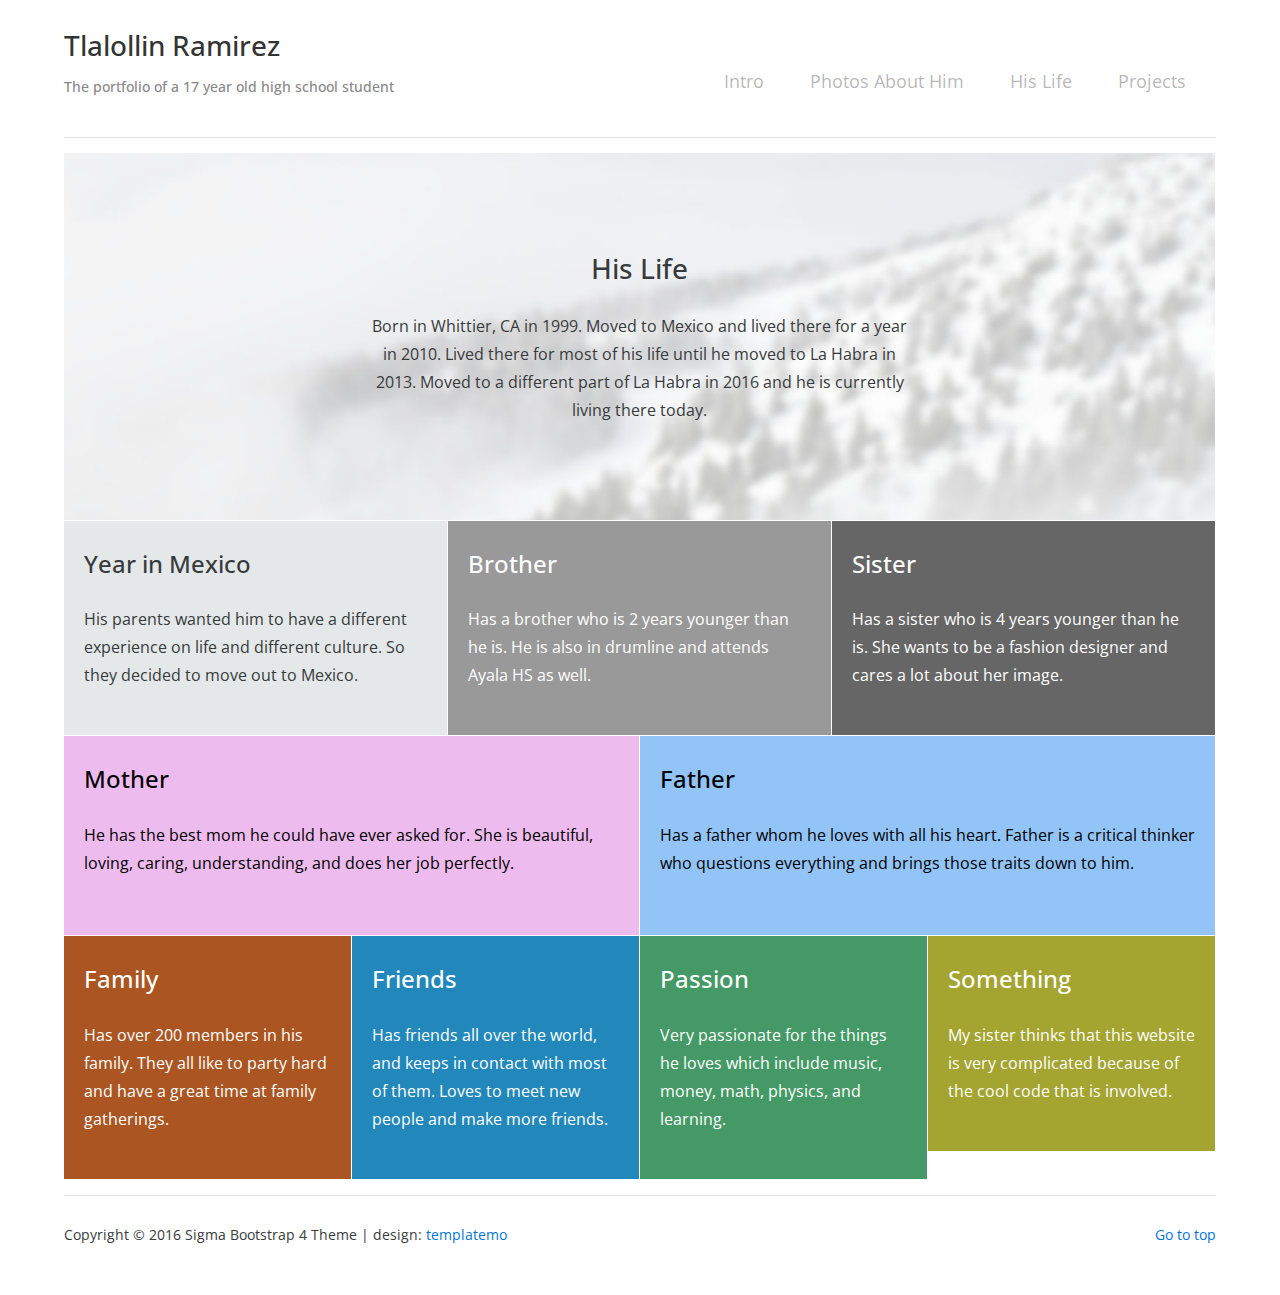
==== his life.html @ bd520f31 "new shit" ====
<!--This is the heading part------------------------------------------------------------------------------>

<html lang="en">
    
<head>
    <meta charset="UTF-8">
    <meta http-equiv="X-UA-Compatible" content="IE=edge">
    <meta name="viewport" content="width=device-width, initial-scale=1.0">
    
    <link rel="stylesheet" type="text/css" href="https://fonts.googleapis.com/css?family=Open+Sans:300,400,600,700,400italic">
    <link rel="stylesheet" type="text/css" href="css/bootstrap.min.css">
    <link rel="stylesheet" type="text/css" href="css/ekko-lightbox.min.css">
    <link rel="stylesheet" type="text/css" href="font-awesome/css/font-awesome.min.css">
    <link rel="stylesheet" type="text/css" href="css/style.css">
    
    <title>Mr. T</title>
</head>


<body>

<header id="top">

	<div class="container-fluid">
    
        <div class="row">
        
            <div class="col-lg-4 col-md-12 site-title">
                <h1>Tlalollin Ramirez</h1>
                <h2>The portfolio of a 17 year old high school student</h2>
                
            </div>
            
            <div class="col-lg-8 col-md-12 main-menu">
                
                <nav class="navbar navbar-light">
                  <ul class="nav navbar-nav single-page-nav">
                    <li class="nav-item">
                      <a class="nav-link" href="#home">Intro</a>
                    </li>
                    <li class="nav-item">
                      <a class="nav-link" href="#gallery">Photos About Him</a>
                    </li>
                    <li class="nav-item">
                      <a class="nav-link" href="his life.html">His Life</a>
                    </li>
                    <li class="nav-item">
                      <a class="nav-link" href="projects.html">Projects</a>
                    </li>
                  </ul>
                </nav>
              
            </div>
            
        </div>
        
        <div class="row">
            <div class="col-md-12">
            	<hr class="sigma-hr">
            </div>
        </div>

    </div>
    
</header>







<!--This is the "His Life" section-------------------------------------------------------------------------------------------------------------------->

<section id="about">

	<div class="container-fluid">
    
    	<div class="row sigma-section-header">
        	<div class="col-md-offset-2 col-lg-offset-3 col-lg-6 col-md-8 col-sm-12 text-center">
        		<h1>His Life</h1>
                <p>Born in Whittier, CA in 1999. Moved to Mexico and lived there for a year in 2010. Lived there for most of his
                life until he moved to La Habra in 2013. Moved to a different part of La Habra in 2016 and he is currently living there today.</p>
            </div>
        </div>

        <div class="row single-page-nav">
        
        	<div class="sigma-content col-lg-4 col-md-6 sigma-bg-lightgray">
            	<h2>Year in Mexico</h2>
            	<p>His parents wanted him to have a different experience on life and different culture. So they decided to move out to Mexico.</p>
            </div>
            <div class="sigma-content col-lg-4 col-md-6 sigma-bg-gray">
            	<h2>Brother</h2>
            	<p>Has a brother who is 2 years younger than he is. He is also in drumline and attends Ayala HS as well.</p>
            </div>
            <div class="sigma-content col-lg-4 col-md-12 sigma-bg-darkgray">
            	<h2>Sister</h2>
            	<p>Has a sister who is 4 years younger than he is. She wants to be a fashion designer and cares a lot about her image.</p>
            </div>
        
        	<div class="sigma-content col-lg-6 col-md-6 sigma-bg-pink">
            	<h2>Mother</h2>
            	<p>He has the best mom he could have ever asked for. She is beautiful, loving, caring, understanding, and does her job perfectly.</p>
            </div>
            <div class="sigma-content col-lg-6 col-md-6 sigma-bg-lightblue">
            	<h2>Father</h2>
            	<p>Has a father whom he loves with all his heart. Father is a critical thinker who questions everything and brings those traits down to him.</p>
            </div>
        
        	<div class="sigma-content col-lg-3 col-md-6 sigma-bg-red">
            	<h2>Family</h2>
            	<p>Has over 200 members in his family. They all like to party hard and have a great time at family gatherings.</p>
            </div>
            <div class="sigma-content col-lg-3 col-md-6 sigma-bg-blue">
            	<h2>Friends</h2>
            	<p>Has friends all over the world, and keeps in contact with most of them. Loves to meet new people and make more friends.</p>
            </div>
            <div class="sigma-content col-lg-3 col-md-6 sigma-bg-green">
            	<h2>Passion</h2>
            	<p>Very passionate for the things he loves which include music, money, math, physics, and learning.</p>
            </div>
            <div class="sigma-content col-lg-3 col-md-6 sigma-bg-yellow">
            	<h2>Something</h2>
            	<p>My sister thinks that this website is very complicated because of the cool code that is involved.</p>
            </div> 
            
        </div>
        
	</div>
    
</section>




<!--The ending part---------------------------------------------------------------------------------------------------------------->

<footer>

	<div class="container-fluid">
    
    	<div class="row">
            <div class="col-md-12">
            	<hr class="sigma-hr">
            </div>
        </div>

        <div class="row">
        	<div class="sigma-copyright col-lg-8">
            	<p>Copyright © 2016 Sigma Bootstrap 4 Theme
                    
                    | design: <a rel="nofollow" href="http://www.templatemo.com" target="_parent">templatemo</a></p>
            </div>
            
            <div class="sigma-copyright col-lg-4 single-page-nav text-right">
            	<p><a href="#top">Go to top</a></p>
            </div>
        </div>
        
    </div>   

</footer>

</body>
</html>
---- css/style.css ----
/* 

Sigma Template

http://www.templatemo.com/tm-479-sigma

*/

body {
    font-family: 'Open Sans', sans-serif;
	font-size: 19px;
	font-weight: normal;
	line-height: 34px;
}

h1 {
	font-size: 34px;
}

h2 {
	font-size: 30px;
}

.container-fluid {
	margin-left: 5%;
	margin-right: 5%;
}

.sigma-icon {
	font-size: 72px;
	padding: 30px;
}

.contact-icon {
	font-size: 30px;
	padding: 0 20px 0 0;
	min-width: 50px;
}

.site-title {
	padding: 0;
	margin-top: 30px;
	margin-bottom: 20px;
}

.site-title h1 {
	color: #333;
}

.site-title h2 {
	color: #888;
	font-size: 16px;
	padding-top: 20px;
}

.text-center {
	text-align: center;
}
.text-right {
	text-align: right;
}

.main-menu {
	margin-top: 60px;
}

.navbar {
	float: right;
	padding: 0 !important;
	margin: 0 !important;
}

.nav-link {
	padding: 10px 15px;
	font-size: 18px;
}

.sigma-hr {
   	margin: 15px -15px !important;
}

.sigmapad {
	padding: 0 1px 1px 0 !important;
	margin: 0 !important;
}

.sigmano {
	padding: 0 !important;
	margin: 0 !important;
}

.sigma-home h1 {
	font-size: 48px;
}
.sigma-home p {
	font-size: 24px;
	color: #555;
	line-height: 44px;
}
.sigma-home {
	padding: 0px;
	padding-top: 150px;
	padding-bottom: 150px;
	background: url(../images/tm-sigma-00.jpg) no-repeat center center fixed; 
	-webkit-background-size: cover;
	-moz-background-size: cover;
	-o-background-size: cover;
	background-size: cover;
	border-right: 1px solid #fff;
	border-bottom: 1px solid #fff;
}

.space40 {
	margin-bottom: 40px;
}

.sigma-start {
	margin: 10px;
	padding: 16px 40px;
	min-width: 200px;
	font-size: 22px;
}

.sigma-content {
	padding: 60px 40px;
	border-right: 1px solid #fff;
	border-bottom: 1px solid #fff;
	min-height: 280px;
}

.sigma-section-header {
	padding: 0px;
	padding-top: 100px;
	padding-bottom: 80px;
	background: url(../images/tm-sigma-00.jpg) no-repeat center center fixed; 
	-webkit-background-size: cover;
	-moz-background-size: cover;
	-o-background-size: cover;
	background-size: cover;
	border-right: 1px solid #fff;
	border-bottom: 1px solid #fff;
}

.sigma-home p, .sigma-content p, .sigma-section-header p {
	padding: 20px 0 0 0;
}

.form-group {
	margin: 20px 0;
}

/* Sigma BG Colors --- BEGIN */

.sigma-bg-lightgray {
	background-color: #E4E8E8;
}

.sigma-bg-gray {
	background-color: #999;
	color: #FFF;
}

.sigma-bg-darkgray {
	background-color: #666;
	color: #FFF;
}

.sigma-bg-black {
	background-color: #444;
	color: #FFF;
}

.sigma-bg-blue {
	background-color: #28B;
	color: #FFF;
}

.sigma-bg-red {
	background-color: #A52;
	color: #FFF;
}

.sigma-bg-pink {
	background-color: #EBE;
	color: #000;
}

.sigma-bg-lightblue {
	background-color: #92C4F8;
	color: #000;
}

.sigma-bg-yellow {
	background-color: #A4A430;
	color: #FFF;
}

.sigma-bg-green {
	background-color: #496;
	color: #FFF;
}

/* Sigma BG Colors --- END */

.sigma-copyright {
	margin: 0;
	padding: 10px 0 30px 0;
	font-size: 14px;
}

@media (max-width:1330px) {
	body {
		font-size: 16px;
		line-height: 28px;
	}
	h1 {
		font-size: 28px;
	}
	
	h2 {
		font-size: 24px;
	}
	.sigma-icon {
		font-size: 48px;
		padding: 20px;
	}
	.site-title h2 {
		font-size: 14px;
		padding-top: 10px;
	}
	.sigma-content {
		padding: 30px 20px;
		min-height: 200px;
	}
	.sigma-home h1 {
		font-size: 40px;
	}
	.sigma-home p {
		font-size: 18px;
		line-height: 36px;
	}
}

@media (max-width:990px) {
	.main-menu {
		margin: 0px;
	}
}

@media (max-width:767px) {
	.nav-link {
		padding: 5px 10px;
		font-size: 16px;
	}
	.sigma-home h1 {
		font-size: 30px;
	}
	.sigma-home p {
		font-size: 16px;
		line-height: 28px;
	}
	.sigma-content {
		padding: 20px;
		min-height: 100px;
	}
}
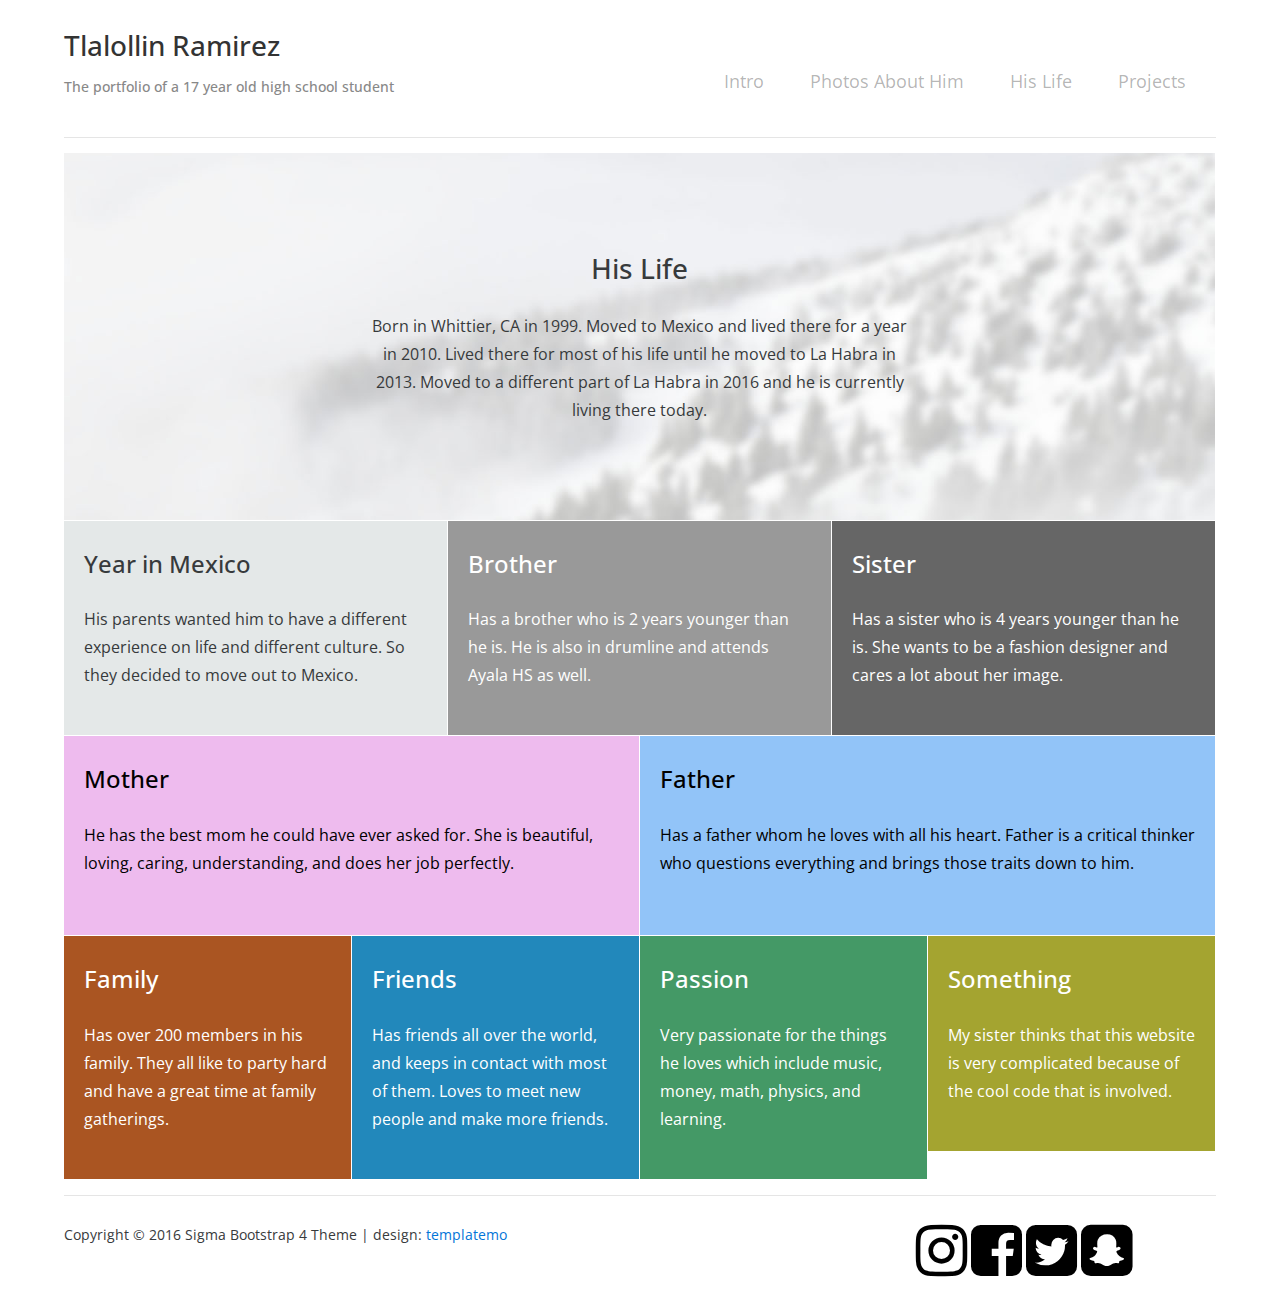
==== commit 7c68f8cb: "icons" ====
--- a/his life.html
+++ b/his life.html
@@ -1,3 +1,4 @@
+
 
 
 <!--This is the heading part------------------------------------------------------------------------------>
@@ -14,6 +15,8 @@
     <link rel="stylesheet" type="text/css" href="css/ekko-lightbox.min.css">
     <link rel="stylesheet" type="text/css" href="font-awesome/css/font-awesome.min.css">
     <link rel="stylesheet" type="text/css" href="css/style.css">
+    <link rel="stylesheet" href="https://cdnjs.cloudflare.com/ajax/libs/font-awesome/4.7.0/css/font-awesome.min.css">
+
     
     <title>Mr. T</title>
 </head>
@@ -38,10 +41,10 @@
                 <nav class="navbar navbar-light">
                   <ul class="nav navbar-nav single-page-nav">
                     <li class="nav-item">
-                      <a class="nav-link" href="#home">Intro</a>
+                      <a class="nav-link" href="index.html">Intro</a>
                     </li>
                     <li class="nav-item">
-                      <a class="nav-link" href="#gallery">Photos About Him</a>
+                      <a class="nav-link" href="photos about him.html">Photos About Him</a>
                     </li>
                     <li class="nav-item">
                       <a class="nav-link" href="his life.html">His Life</a>
@@ -74,64 +77,61 @@
 
 <!--This is the "His Life" section-------------------------------------------------------------------------------------------------------------------->
 
-<section id="about">
+<div class="container-fluid">
+  
+  	<div class="row sigma-section-header">
+      	<div class="col-md-offset-2 col-lg-offset-3 col-lg-6 col-md-8 col-sm-12 text-center">
+      		<h1>His Life</h1>
+              <p>Born in Whittier, CA in 1999. Moved to Mexico and lived there for a year in 2010. Lived there for most of his
+              life until he moved to La Habra in 2013. Moved to a different part of La Habra in 2016 and he is currently living there today.</p>
+          </div>
+      </div>
 
-	<div class="container-fluid">
-    
-    	<div class="row sigma-section-header">
-        	<div class="col-md-offset-2 col-lg-offset-3 col-lg-6 col-md-8 col-sm-12 text-center">
-        		<h1>His Life</h1>
-                <p>Born in Whittier, CA in 1999. Moved to Mexico and lived there for a year in 2010. Lived there for most of his
-                life until he moved to La Habra in 2013. Moved to a different part of La Habra in 2016 and he is currently living there today.</p>
-            </div>
-        </div>
-
-        <div class="row single-page-nav">
-        
-        	<div class="sigma-content col-lg-4 col-md-6 sigma-bg-lightgray">
-            	<h2>Year in Mexico</h2>
-            	<p>His parents wanted him to have a different experience on life and different culture. So they decided to move out to Mexico.</p>
-            </div>
-            <div class="sigma-content col-lg-4 col-md-6 sigma-bg-gray">
-            	<h2>Brother</h2>
-            	<p>Has a brother who is 2 years younger than he is. He is also in drumline and attends Ayala HS as well.</p>
-            </div>
-            <div class="sigma-content col-lg-4 col-md-12 sigma-bg-darkgray">
-            	<h2>Sister</h2>
-            	<p>Has a sister who is 4 years younger than he is. She wants to be a fashion designer and cares a lot about her image.</p>
-            </div>
-        
-        	<div class="sigma-content col-lg-6 col-md-6 sigma-bg-pink">
-            	<h2>Mother</h2>
-            	<p>He has the best mom he could have ever asked for. She is beautiful, loving, caring, understanding, and does her job perfectly.</p>
-            </div>
-            <div class="sigma-content col-lg-6 col-md-6 sigma-bg-lightblue">
-            	<h2>Father</h2>
-            	<p>Has a father whom he loves with all his heart. Father is a critical thinker who questions everything and brings those traits down to him.</p>
-            </div>
-        
-        	<div class="sigma-content col-lg-3 col-md-6 sigma-bg-red">
-            	<h2>Family</h2>
-            	<p>Has over 200 members in his family. They all like to party hard and have a great time at family gatherings.</p>
-            </div>
-            <div class="sigma-content col-lg-3 col-md-6 sigma-bg-blue">
-            	<h2>Friends</h2>
-            	<p>Has friends all over the world, and keeps in contact with most of them. Loves to meet new people and make more friends.</p>
-            </div>
-            <div class="sigma-content col-lg-3 col-md-6 sigma-bg-green">
-            	<h2>Passion</h2>
-            	<p>Very passionate for the things he loves which include music, money, math, physics, and learning.</p>
-            </div>
-            <div class="sigma-content col-lg-3 col-md-6 sigma-bg-yellow">
-            	<h2>Something</h2>
-            	<p>My sister thinks that this website is very complicated because of the cool code that is involved.</p>
-            </div> 
-            
-        </div>
-        
-	</div>
-    
-</section>
+      <div class="row single-page-nav">
+      
+      	<div class="sigma-content col-lg-4 col-md-6 sigma-bg-lightgray">
+          	<h2>Year in Mexico</h2>
+          	<p>His parents wanted him to have a different experience on life and different culture. So they decided to move out to Mexico.</p>
+          </div>
+          <div class="sigma-content col-lg-4 col-md-6 sigma-bg-gray">
+          	<h2>Brother</h2>
+          	<p>Has a brother who is 2 years younger than he is. He is also in drumline and attends Ayala HS as well.</p>
+          </div>
+          <div class="sigma-content col-lg-4 col-md-12 sigma-bg-darkgray">
+          	<h2>Sister</h2>
+          	<p>Has a sister who is 4 years younger than he is. She wants to be a fashion designer and cares a lot about her image.</p>
+          </div>
+      
+      	<div class="sigma-content col-lg-6 col-md-6 sigma-bg-pink">
+          	<h2>Mother</h2>
+          	<p>He has the best mom he could have ever asked for. She is beautiful, loving, caring, understanding, and does her job perfectly.</p>
+          </div>
+          <div class="sigma-content col-lg-6 col-md-6 sigma-bg-lightblue">
+          	<h2>Father</h2>
+          	<p>Has a father whom he loves with all his heart. Father is a critical thinker who questions everything and brings those traits down to him.</p>
+          </div>
+      
+      	<div class="sigma-content col-lg-3 col-md-6 sigma-bg-red">
+          	<h2>Family</h2>
+          	<p>Has over 200 members in his family. They all like to party hard and have a great time at family gatherings.</p>
+          </div>
+          <div class="sigma-content col-lg-3 col-md-6 sigma-bg-blue">
+          	<h2>Friends</h2>
+          	<p>Has friends all over the world, and keeps in contact with most of them. Loves to meet new people and make more friends.</p>
+          </div>
+          <div class="sigma-content col-lg-3 col-md-6 sigma-bg-green">
+          	<h2>Passion</h2>
+          	<p>Very passionate for the things he loves which include music, money, math, physics, and learning.</p>
+          </div>
+          <div class="sigma-content col-lg-3 col-md-6 sigma-bg-yellow">
+          	<h2>Something</h2>
+          	<p>My sister thinks that this website is very complicated because of the cool code that is involved.</p>
+          </div> 
+          
+      </div>
+      
+</div>
+  
 
 
 
@@ -155,8 +155,11 @@
                     | design: <a rel="nofollow" href="http://www.templatemo.com" target="_parent">templatemo</a></p>
             </div>
             
-            <div class="sigma-copyright col-lg-4 single-page-nav text-right">
-            	<p><a href="#top">Go to top</a></p>
+            <div class="sigma-copyright col-lg-4 single-page-nav text-center">
+            	<a href="instagram.com"><i class="fa fa-instagram" style="font-size:60px;color:black"></i></a>
+            	<a href="facebook.com"><i class="fa fa-facebook-square" style="font-size:60px;color:black"></i></a>
+            	<a href="twitter.com"><i class="fa fa-twitter-square" style="font-size:60px;color:black"></i></a>
+            	<a href="snapchat.com"><i class="fa fa-snapchat-square" style="font-size:60px;color:black"></i></a>
             </div>
         </div>
         
